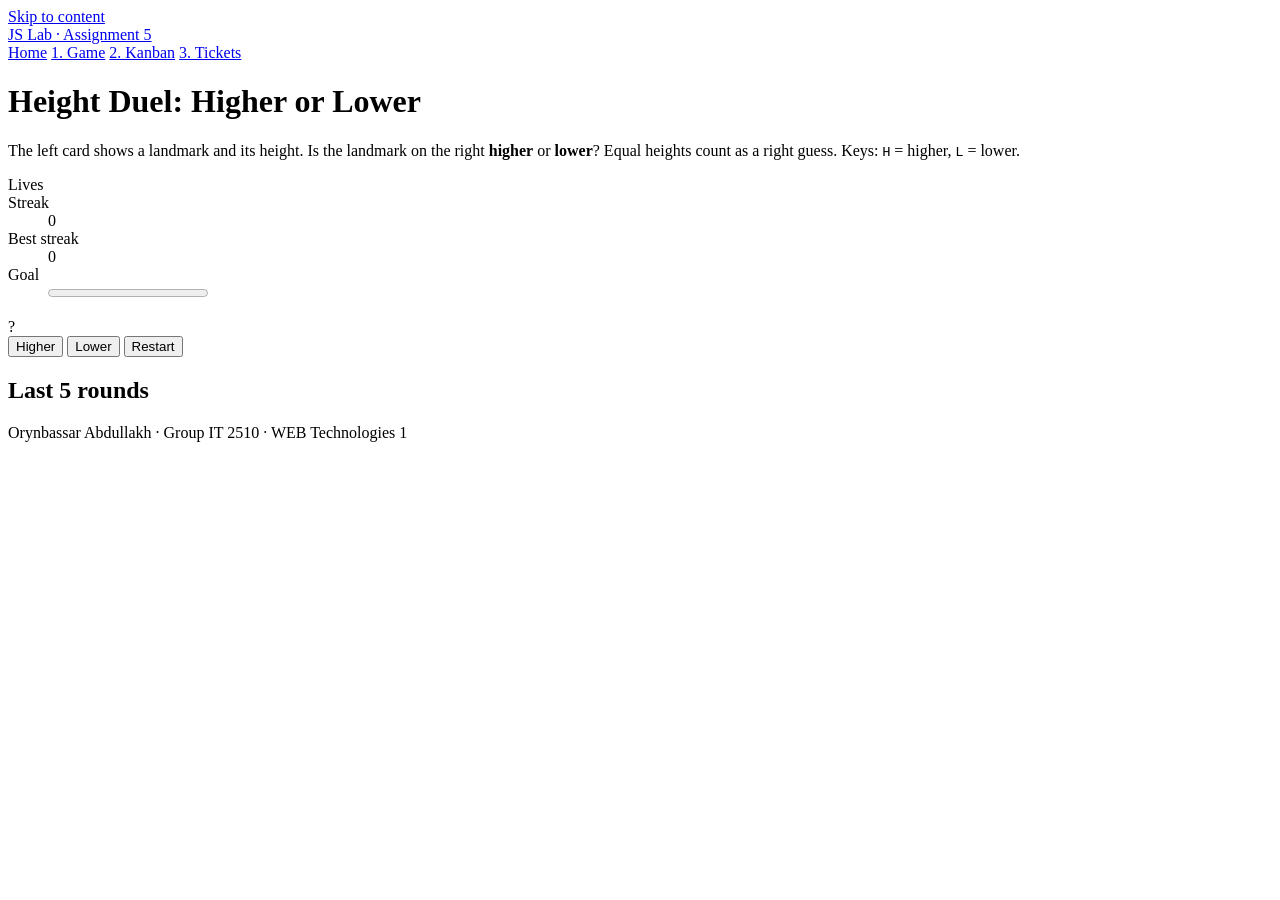
==== game.html @ 2627b2c8 "Add files via upload" ====
<!DOCTYPE html>
<html lang="en">
<head>
  <meta charset="UTF-8">
  <meta name="viewport" content="width=device-width, initial-scale=1">
  <title>Task 1 · Height Duel</title>
  <link rel="stylesheet" href="css/style.css">
  <script src="js/game.js" defer></script>
</head>
<body>
<a class="skip-link" href="#main">Skip to content</a>
<header class="site-header">
  <div class="container">
    <a class="brand" href="index.html">JS Lab · Assignment 5</a>
    <nav class="nav" aria-label="Main">
      <a href="index.html">Home</a>
      <a href="game.html" aria-current="page">1. Game</a>
      <a href="kanban.html">2. Kanban</a>
      <a href="tickets.html">3. Tickets</a>
    </nav>
  </div>
</header>
<main id="main" class="container">
  <h1>Height Duel: Higher or Lower</h1>
  <p class="lead">The left card shows a landmark and its height. Is the landmark on the right <strong>higher</strong> or <strong>lower</strong>? Equal heights count as a right guess. Keys: <kbd>H</kbd> = higher, <kbd>L</kbd> = lower.</p>

  <dl class="status-bar" aria-label="Game status">
    <div><dt>Lives</dt><dd id="lives" class="hearts" aria-live="polite"></dd></div>
    <div><dt>Streak</dt><dd id="streak">0</dd></div>
    <div><dt>Best streak</dt><dd id="best">0</dd></div>
    <div><dt id="goal-label">Goal</dt><dd><progress id="goal" aria-labelledby="goal-label" value="0" max="1"></progress></dd></div>
  </dl>

  <div id="banner" class="banner" hidden></div>

  <div class="duel">
    <div id="card-current" class="duel-card is-current">
      <div class="name" id="current-name"></div>
      <div class="value" id="current-value"></div>
    </div>
    <div id="card-next" class="duel-card is-hidden">
      <div class="name" id="next-name"></div>
      <div class="value" id="next-value">?</div>
    </div>
  </div>

  <div class="btn-row" role="group" aria-label="Your guess">
    <button type="button" class="btn btn-primary" id="btn-higher" data-move="higher">Higher</button>
    <button type="button" class="btn btn-primary" id="btn-lower" data-move="lower">Lower</button>
    <button type="button" class="btn" id="btn-restart">Restart</button>
  </div>

  <p id="message" class="notice" role="status" aria-live="polite"></p>

  <h2>Last 5 rounds</h2>
  <ul id="history" class="history"></ul>
</main>
<footer class="site-footer"><div class="container">Orynbassar Abdullakh · Group IT 2510 · WEB Technologies 1</div></footer>
</body>
</html>
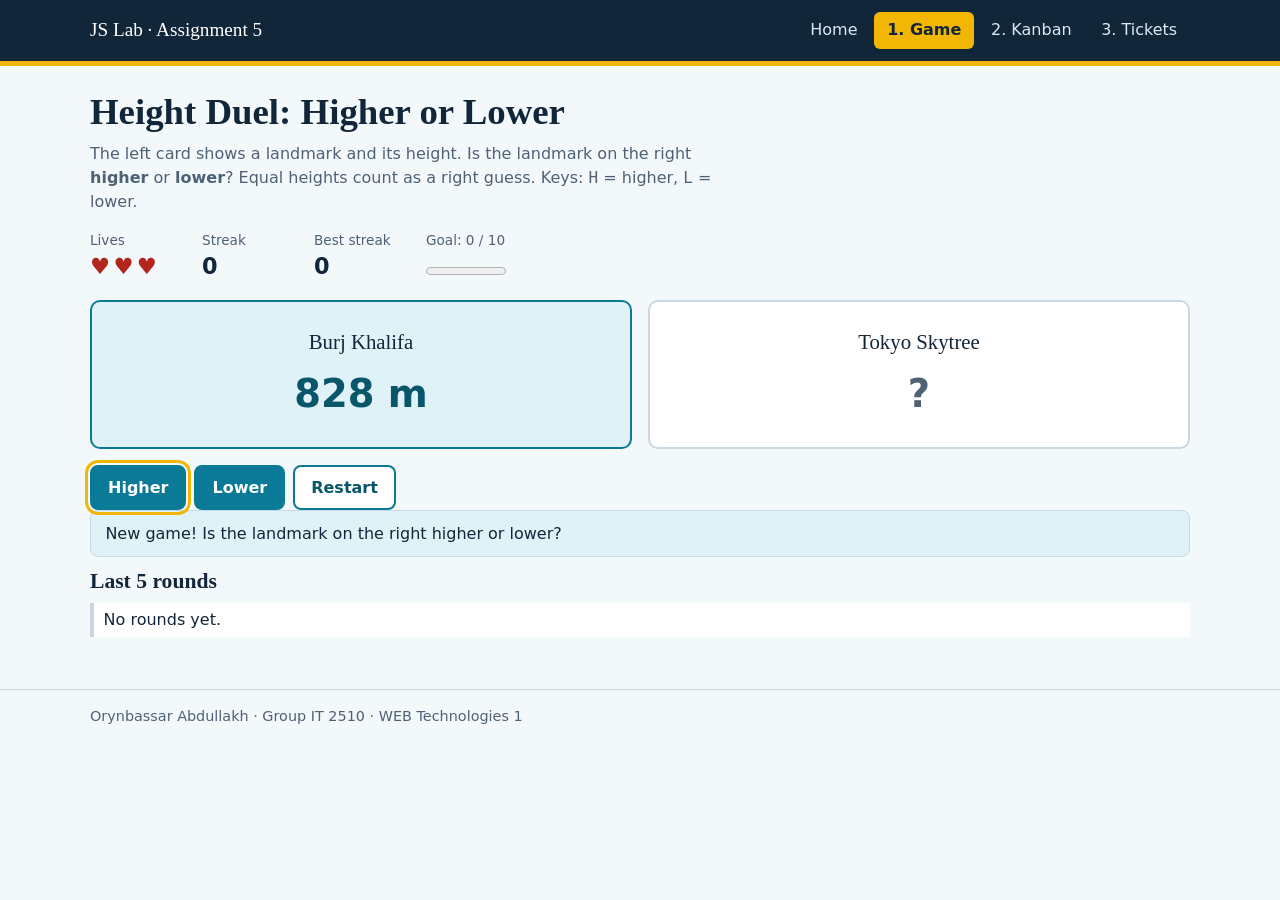
==== commit 2d04ddff: "Update stylesheet and script paths in game.html" ====
--- a/game.html
+++ b/game.html
@@ -4,8 +4,8 @@
   <meta charset="UTF-8">
   <meta name="viewport" content="width=device-width, initial-scale=1">
   <title>Task 1 · Height Duel</title>
-  <link rel="stylesheet" href="css/style.css">
-  <script src="js/game.js" defer></script>
+ <link rel="stylesheet" href="style.css"> 
+  <script src="game.js" defer></script>
 </head>
 <body>
 <a class="skip-link" href="#main">Skip to content</a>
--- a/style.css
+++ b/style.css
@@ -0,0 +1,174 @@
+/* ===== Design tokens ===== */
+:root {
+  --bg: #f3f8fb;
+  --surface: #ffffff;
+  --ink: #12263a;
+  --muted: #4d6275;
+  --sky: #0b7a97;
+  --sky-dark: #08566a;
+  --sky-soft: #dff2f7;
+  --gold: #f2b705;
+  --gold-soft: #fff4cc;
+  --ok: #1b7f4b;
+  --ok-soft: #ddf3e6;
+  --bad: #b3261e;
+  --bad-soft: #fde7e5;
+  --line: #c9d8e2;
+  --radius: 10px;
+  --font-body: "Segoe UI", system-ui, -apple-system, "Helvetica Neue", Arial, sans-serif;
+  --font-head: Georgia, "Times New Roman", serif;
+}
+
+* { box-sizing: border-box; }
+html { scroll-padding-top: 1rem; }
+body {
+  margin: 0;
+  font-family: var(--font-body);
+  font-size: 1rem;
+  line-height: 1.5;
+  color: var(--ink);
+  background: var(--bg);
+}
+h1, h2, h3 { font-family: var(--font-head); line-height: 1.2; margin: 0 0 .5rem; }
+h1 { font-size: clamp(1.6rem, 4vw, 2.3rem); }
+h2 { font-size: 1.35rem; }
+h3 { font-size: 1.1rem; }
+p { margin: 0 0 .75rem; }
+a { color: var(--sky-dark); }
+
+:focus-visible { outline: 3px solid var(--gold); outline-offset: 2px; }
+
+.container { width: min(1100px, 100% - 2rem); margin-inline: auto; }
+.skip-link { position: absolute; left: -999px; top: 0; background: var(--gold); color: var(--ink); padding: .5rem 1rem; z-index: 10; }
+.skip-link:focus { left: 0; }
+
+/* ===== Header / nav ===== */
+.site-header { background: var(--ink); color: #fff; border-bottom: 5px solid var(--gold); }
+.site-header .container { display: flex; flex-wrap: wrap; align-items: center; justify-content: space-between; gap: .5rem 1.5rem; padding-block: .75rem; }
+.brand { font-family: var(--font-head); font-size: 1.2rem; color: #fff; text-decoration: none; }
+.nav { display: flex; flex-wrap: wrap; gap: .25rem; }
+.nav a { color: #dbe9f2; text-decoration: none; padding: .4rem .8rem; border-radius: 6px; }
+.nav a:hover { background: rgba(255,255,255,.14); color: #fff; }
+.nav a[aria-current="page"] { background: var(--gold); color: var(--ink); font-weight: 600; }
+
+main { padding-block: 1.5rem 3rem; }
+.lead { color: var(--muted); max-width: 65ch; }
+.site-footer { border-top: 1px solid var(--line); padding-block: 1rem; color: var(--muted); font-size: .9rem; }
+
+/* ===== Generic components ===== */
+.card { background: var(--surface); border: 1px solid var(--line); border-radius: var(--radius); padding: 1.1rem; }
+.grid-3 { display: grid; gap: 1rem; grid-template-columns: repeat(auto-fit, minmax(240px, 1fr)); }
+.task-link { display: block; text-decoration: none; color: inherit; transition: border-color .15s, transform .15s; }
+.task-link:hover { border-color: var(--sky); transform: translateY(-2px); }
+.task-link h2 { color: var(--sky-dark); }
+
+.btn {
+  font: inherit; font-weight: 600; cursor: pointer;
+  padding: .55rem 1rem; border-radius: 8px;
+  border: 2px solid var(--sky); background: var(--surface); color: var(--sky-dark);
+  transition: background .15s, color .15s;
+}
+.btn:hover:not(:disabled) { background: var(--sky-soft); }
+.btn-primary { background: var(--sky); color: #fff; }
+.btn-primary:hover:not(:disabled) { background: var(--sky-dark); color: #fff; }
+.btn-small { padding: .25rem .6rem; font-size: .85rem; }
+.btn:disabled { cursor: not-allowed; opacity: .45; border-color: var(--line); }
+.btn-row { display: flex; flex-wrap: wrap; gap: .5rem; }
+
+.notice { padding: .65rem .9rem; border-radius: 8px; border: 1px solid var(--line); background: var(--sky-soft); min-height: 2.9rem; }
+.notice.is-error { background: var(--bad-soft); border-color: var(--bad); color: #6e1510; }
+.notice.is-success { background: var(--ok-soft); border-color: var(--ok); color: #0f4a2b; }
+.notice.is-warn { background: var(--gold-soft); border-color: var(--gold); }
+
+.field { margin-bottom: .9rem; }
+.field label { display: block; font-weight: 600; margin-bottom: .25rem; }
+.hint { font-size: .85rem; color: var(--muted); margin: .2rem 0 0; }
+input, select {
+  font: inherit; width: 100%; padding: .5rem .65rem; color: var(--ink);
+  background: #fff; border: 2px solid var(--line); border-radius: 8px;
+}
+input:hover, select:hover { border-color: var(--sky); }
+input:focus-visible, select:focus-visible { border-color: var(--sky); }
+input[aria-invalid="true"], select[aria-invalid="true"] { border-color: var(--bad); background: #fff8f7; }
+input.is-valid, select.is-valid { border-color: var(--ok); }
+.error-msg { color: var(--bad); font-size: .9rem; font-weight: 600; margin: .25rem 0 0; min-height: 0; }
+.error-msg:empty { display: none; }
+
+progress { width: 100%; height: 1rem; accent-color: var(--ok); }
+
+/* ===== Task 1: game ===== */
+.status-bar { display: flex; flex-wrap: wrap; gap: 1rem 2rem; align-items: center; margin-bottom: 1rem; }
+.status-bar dt { font-size: .85rem; color: var(--muted); }
+.status-bar dd { margin: 0; font-size: 1.4rem; font-weight: 700; }
+.status-bar div { min-width: 5rem; }
+.hearts { letter-spacing: .15em; color: var(--bad); }
+.duel { display: grid; gap: 1rem; grid-template-columns: 1fr 1fr; margin-bottom: 1rem; }
+.duel-card { text-align: center; padding: 1.5rem 1rem; border-radius: var(--radius); border: 2px solid var(--line); background: var(--surface); }
+.duel-card .name { font-family: var(--font-head); font-size: 1.3rem; margin-bottom: .5rem; }
+.duel-card .value { font-size: 2.4rem; font-weight: 700; color: var(--sky-dark); }
+.duel-card.is-hidden .value { color: var(--muted); }
+.duel-card.is-current { border-color: var(--sky); background: var(--sky-soft); }
+.banner { text-align: center; padding: 1rem; border-radius: var(--radius); font-size: 1.2rem; font-weight: 700; margin-bottom: 1rem; }
+.banner.is-win { background: var(--ok-soft); color: #0f4a2b; border: 2px solid var(--ok); }
+.banner.is-lose { background: var(--bad-soft); color: #6e1510; border: 2px solid var(--bad); }
+.history { list-style: none; padding: 0; margin: .5rem 0 0; }
+.history li { padding: .3rem .6rem; border-left: 4px solid var(--line); margin-bottom: .25rem; background: var(--surface); }
+.history li.is-right { border-left-color: var(--ok); }
+.history li.is-wrong { border-left-color: var(--bad); }
+
+/* ===== Task 2: kanban ===== */
+.toolbar { display: grid; gap: .75rem; grid-template-columns: 2fr 1fr 1fr auto; align-items: end; margin-bottom: 1rem; }
+.toolbar .field { margin: 0; }
+.progress-box { margin-bottom: 1rem; }
+.board { display: grid; gap: 1rem; grid-template-columns: repeat(3, 1fr); align-items: start; }
+.column { background: #e6eff5; border-radius: var(--radius); padding: .75rem; min-height: 8rem; }
+.column.is-full { outline: 2px dashed var(--gold); }
+.column-head { display: flex; justify-content: space-between; align-items: baseline; margin-bottom: .6rem; }
+.column-head h2 { margin: 0; font-size: 1.1rem; }
+.count { font-size: .85rem; font-weight: 700; background: #fff; border-radius: 99px; padding: .1rem .6rem; }
+.count.is-full { background: var(--gold); }
+.task { background: #fff; border: 1px solid var(--line); border-left: 6px solid var(--line); border-radius: 8px; padding: .65rem .75rem; margin-bottom: .6rem; }
+.task.prio-1 { border-left-color: var(--bad); }
+.task.prio-2 { border-left-color: var(--gold); }
+.task.prio-3 { border-left-color: var(--ok); }
+.task.is-done .task-title { text-decoration: line-through; color: var(--muted); }
+.task-title { font-weight: 600; margin-bottom: .3rem; }
+.meta { display: flex; flex-wrap: wrap; gap: .3rem; margin-bottom: .5rem; font-size: .8rem; }
+.chip { background: var(--sky-soft); color: var(--sky-dark); border-radius: 99px; padding: .05rem .55rem; font-weight: 600; }
+.chip.urgent { background: var(--bad-soft); color: var(--bad); }
+.empty { color: var(--muted); text-align: center; padding: 1rem .5rem; border: 2px dashed var(--line); border-radius: 8px; }
+.add-form { display: grid; gap: .75rem; grid-template-columns: 2fr 1fr 1fr 1fr auto; align-items: start; }
+.add-form .field { margin: 0; }
+
+/* ===== Task 3: tickets ===== */
+.layout { display: grid; gap: 1.5rem; grid-template-columns: 3fr 2fr; align-items: start; }
+.form-grid { display: grid; gap: 0 1rem; grid-template-columns: 1fr 1fr; }
+.form-grid .wide { grid-column: 1 / -1; }
+.error-summary { margin-bottom: 1rem; }
+.sticky { position: sticky; top: 1rem; }
+.ticket { border: 2px dashed var(--sky); border-radius: var(--radius); background: #fff; padding: 1rem; }
+.ticket h3 { color: var(--sky-dark); }
+.ticket dl { margin: 0; display: grid; grid-template-columns: auto 1fr; gap: .25rem .75rem; }
+.ticket dt { color: var(--muted); }
+.ticket dd { margin: 0; font-weight: 600; overflow-wrap: anywhere; }
+.ticket .total { margin-top: .75rem; padding-top: .5rem; border-top: 1px solid var(--line); font-size: 1.25rem; font-weight: 700; }
+.ticket.is-final { border-style: solid; border-color: var(--ok); background: var(--ok-soft); }
+.booking-code { font-size: 1.6rem; letter-spacing: .12em; font-family: "Courier New", monospace; font-weight: 700; margin: .25rem 0 .75rem; }
+.result-area:empty { display: none; }
+.result-area { margin-top: 1rem; }
+
+/* ===== Responsive ===== */
+@media (max-width: 900px) {
+  .board { grid-template-columns: 1fr; }
+  .toolbar, .add-form { grid-template-columns: 1fr 1fr; }
+  .layout { grid-template-columns: 1fr; }
+  .sticky { position: static; }
+}
+@media (max-width: 560px) {
+  .duel, .toolbar, .add-form, .form-grid { grid-template-columns: 1fr; }
+  .duel-card .value { font-size: 1.9rem; }
+}
+@media (prefers-reduced-motion: reduce) {
+  * { transition: none !important; }
+}
+.section-gap { margin-top: 1.5rem; }
